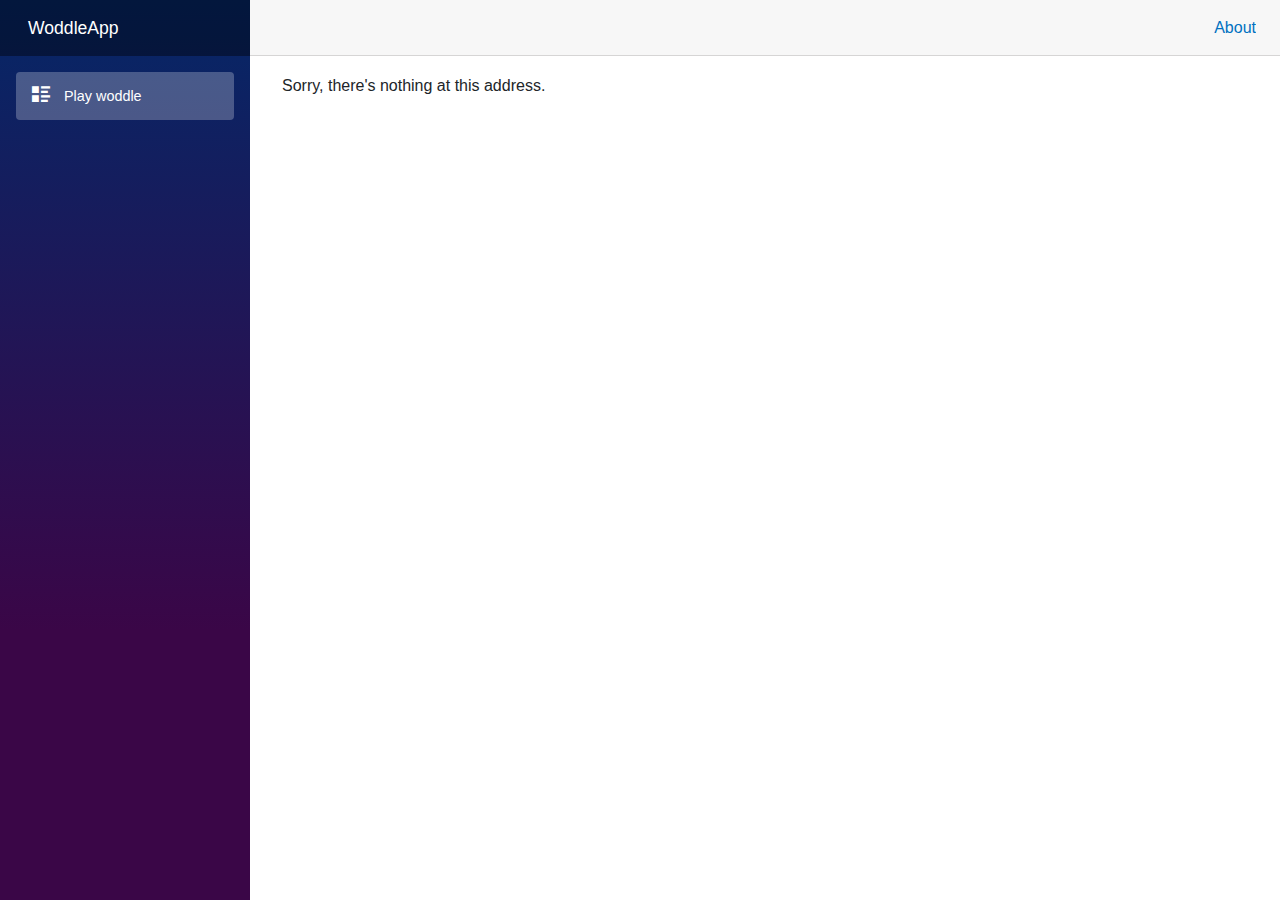
==== index.html @ 3770fe9b "Deploying to gh-pages from @ spacid/Woddle@7d922f98d923f4d7d41f047068eb66823886e777 🚀" ====
<!DOCTYPE html>
<html lang="en">

<head>
    <meta charset="utf-8" />
    <meta name="viewport" content="width=device-width, initial-scale=1.0, maximum-scale=1.0, user-scalable=no" />
    <title>WoddleApp</title>
    <base href="/" />
    <link href="css/bootstrap/bootstrap.min.css" rel="stylesheet" />
    <link href="css/app.css" rel="stylesheet" />
    <link href="WoddleApp.styles.css" rel="stylesheet" />
</head>

<body>
    <div id="app">Loading...</div>

    <div id="blazor-error-ui">
        An unhandled error has occurred.
        <a href="" class="reload">Reload</a>
        <a class="dismiss">🗙</a>
    </div>
    <script src="_framework/blazor.webassembly.js"></script>
</body>

</html>
---- css/app.css ----
﻿@import url('open-iconic/font/css/open-iconic-bootstrap.min.css');

html, body {
    font-family: 'Helvetica Neue', Helvetica, Arial, sans-serif;
}

h1:focus {
    outline: none;
}

a, .btn-link {
    color: #0071c1;
}

.btn-primary {
    color: #fff;
    background-color: #1b6ec2;
    border-color: #1861ac;
}

.content {
    padding-top: 1.1rem;
}

.valid.modified:not([type=checkbox]) {
    outline: 1px solid #26b050;
}

.invalid {
    outline: 1px solid red;
}

.validation-message {
    color: red;
}

#blazor-error-ui {
    background: lightyellow;
    bottom: 0;
    box-shadow: 0 -1px 2px rgba(0, 0, 0, 0.2);
    display: none;
    left: 0;
    padding: 0.6rem 1.25rem 0.7rem 1.25rem;
    position: fixed;
    width: 100%;
    z-index: 1000;
}

    #blazor-error-ui .dismiss {
        cursor: pointer;
        position: absolute;
        right: 0.75rem;
        top: 0.5rem;
    }

.blazor-error-boundary {
    background: url([data-uri]) no-repeat 1rem/1.8rem, #b32121;
    padding: 1rem 1rem 1rem 3.7rem;
    color: white;
}

    .blazor-error-boundary::after {
        content: "An error has occurred."
    }

#container {
    margin: auto;
    width: 23em;
}
.correctplace {
    background: #6aaa64;
}

.wrongplace {
    background: #c9b458;
}

.notused {
    background: grey;
}

.default {
    background: #ffff99;
}

.square {
    vertical-align: top;
    margin-top: 4px;
    border: 1px black solid;
    border-radius: 5px;
    display: inline-block;
    height: 1.25em;
    width: 1.25em;
    text-align: center;
    font-size: 3.5em;
    font-family: 'Lato', sans-serif;
    color: white;
}
---- WoddleApp.styles.css ----
/* /Shared/MainLayout.razor.rz.scp.css */
.page[b-hgvibbhe7h] {
    position: relative;
    display: flex;
    flex-direction: column;
}

main[b-hgvibbhe7h] {
    flex: 1;
}

.sidebar[b-hgvibbhe7h] {
    background-image: linear-gradient(180deg, rgb(5, 39, 103) 0%, #3a0647 70%);
}

.top-row[b-hgvibbhe7h] {
    background-color: #f7f7f7;
    border-bottom: 1px solid #d6d5d5;
    justify-content: flex-end;
    height: 3.5rem;
    display: flex;
    align-items: center;
}

    .top-row[b-hgvibbhe7h]  a, .top-row[b-hgvibbhe7h]  .btn-link {
        white-space: nowrap;
        margin-left: 1.5rem;
        text-decoration: none;
    }

    .top-row[b-hgvibbhe7h]  a:hover, .top-row[b-hgvibbhe7h]  .btn-link:hover {
        text-decoration: underline;
    }

    .top-row[b-hgvibbhe7h]  a:first-child {
        overflow: hidden;
        text-overflow: ellipsis;
    }

@media (max-width: 640.98px) {
    .top-row:not(.auth)[b-hgvibbhe7h] {
        display: none;
    }

    .top-row.auth[b-hgvibbhe7h] {
        justify-content: space-between;
    }

    .top-row[b-hgvibbhe7h]  a, .top-row[b-hgvibbhe7h]  .btn-link {
        margin-left: 0;
    }
}

@media (min-width: 641px) {
    .page[b-hgvibbhe7h] {
        flex-direction: row;
    }

    .sidebar[b-hgvibbhe7h] {
        width: 250px;
        height: 100vh;
        position: sticky;
        top: 0;
    }

    .top-row[b-hgvibbhe7h] {
        position: sticky;
        top: 0;
        z-index: 1;
    }

    .top-row.auth[b-hgvibbhe7h]  a:first-child {
        flex: 1;
        text-align: right;
        width: 0;
    }

    .top-row[b-hgvibbhe7h], article[b-hgvibbhe7h] {
        padding-left: 2rem !important;
        padding-right: 1.5rem !important;
    }
}
/* /Shared/NavMenu.razor.rz.scp.css */
.navbar-toggler[b-slu39ukwag] {
    background-color: rgba(255, 255, 255, 0.1);
}

.top-row[b-slu39ukwag] {
    height: 3.5rem;
    background-color: rgba(0,0,0,0.4);
}

.navbar-brand[b-slu39ukwag] {
    font-size: 1.1rem;
}

.oi[b-slu39ukwag] {
    width: 2rem;
    font-size: 1.1rem;
    vertical-align: text-top;
    top: -2px;
}

.nav-item[b-slu39ukwag] {
    font-size: 0.9rem;
    padding-bottom: 0.5rem;
}

    .nav-item:first-of-type[b-slu39ukwag] {
        padding-top: 1rem;
    }

    .nav-item:last-of-type[b-slu39ukwag] {
        padding-bottom: 1rem;
    }

    .nav-item[b-slu39ukwag]  a {
        color: #d7d7d7;
        border-radius: 4px;
        height: 3rem;
        display: flex;
        align-items: center;
        line-height: 3rem;
    }

.nav-item[b-slu39ukwag]  a.active {
    background-color: rgba(255,255,255,0.25);
    color: white;
}

.nav-item[b-slu39ukwag]  a:hover {
    background-color: rgba(255,255,255,0.1);
    color: white;
}

@media (min-width: 641px) {
    .navbar-toggler[b-slu39ukwag] {
        display: none;
    }

    .collapse[b-slu39ukwag] {
        /* Never collapse the sidebar for wide screens */
        display: block;
    }
}
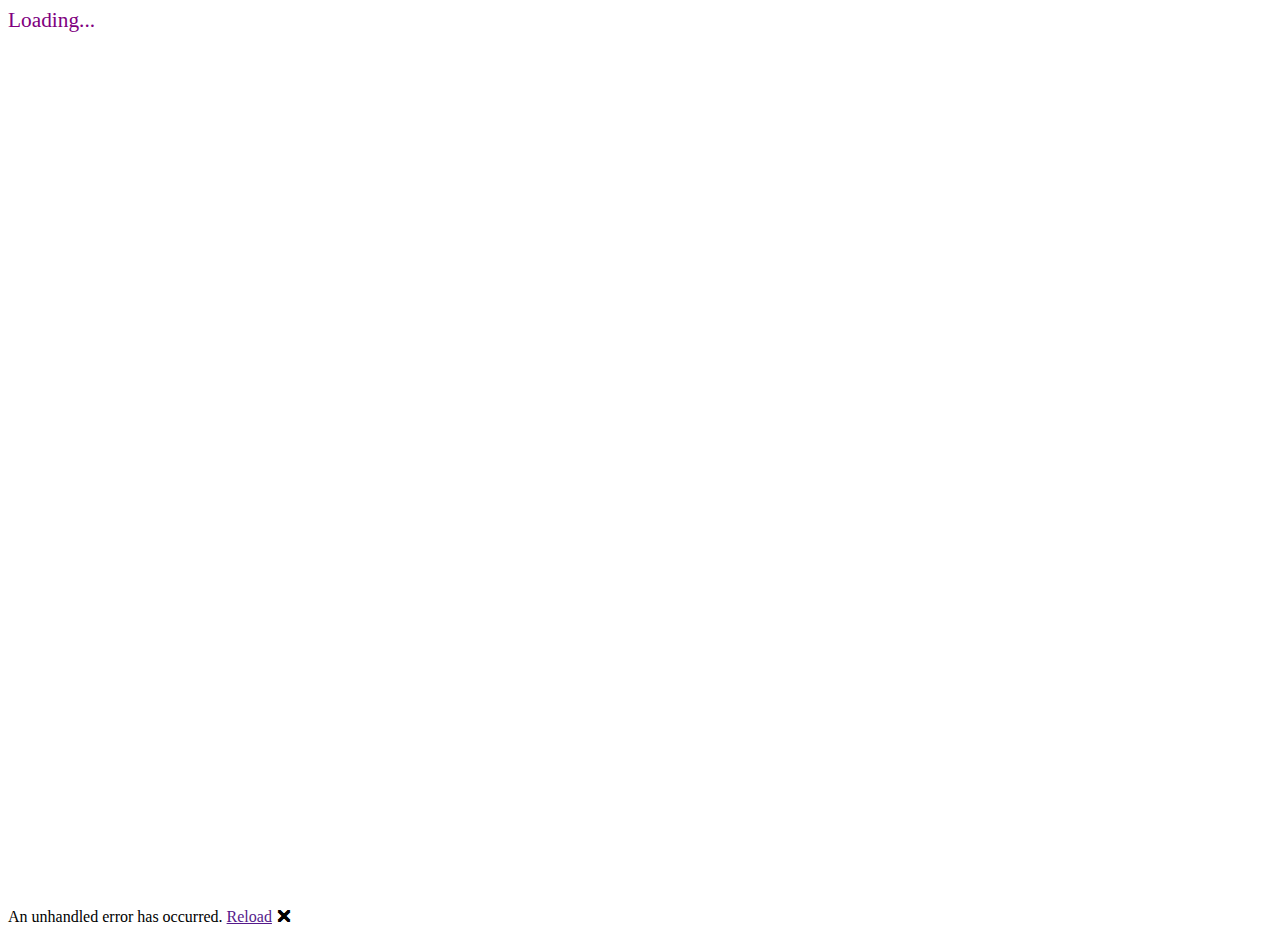
==== commit f84319e3: "Deploying to gh-pages from @ spacid/Woddle@9551c5e8038aacdb58ac7eb22cb21e75c87fc25b 🚀" ====
--- a/index.html
+++ b/index.html
@@ -5,14 +5,22 @@
     <meta charset="utf-8" />
     <meta name="viewport" content="width=device-width, initial-scale=1.0, maximum-scale=1.0, user-scalable=no" />
     <title>WoddleApp</title>
-    <base href="/" />
+    <base href="/Woddle/" />
     <link href="css/bootstrap/bootstrap.min.css" rel="stylesheet" />
     <link href="css/app.css" rel="stylesheet" />
     <link href="WoddleApp.styles.css" rel="stylesheet" />
 </head>
 
 <body>
-    <div id="app">Loading...</div>
+    <div id="app" style="margin: 0 auto; width: 100vw; height: 100vh">
+        <div class="text-center pt-3" style="color: purple; font-size: 16pt">
+            Loading...
+        </div>
+        <div class="text-center mt-3">
+            <span class="spinner-border spinner-border-sm" role="status" aria-hidden="true"
+                  style="font-size: 16pt; width: 36px; height: 36px; color: purple" />
+        </div>
+    </div>
 
     <div id="blazor-error-ui">
         An unhandled error has occurred.
--- a/css/app.css
+++ b/css/app.css
@@ -79,8 +79,15 @@
     background: grey;
 }
 
-.default {
-    background: #ffff99;
+.absent {
+    background: #b2beb5;
+}
+
+#container input {
+    display: block;
+    margin-top: 4px;
+    margin-right: auto;
+    margin-left: auto;
 }
 
 .square {
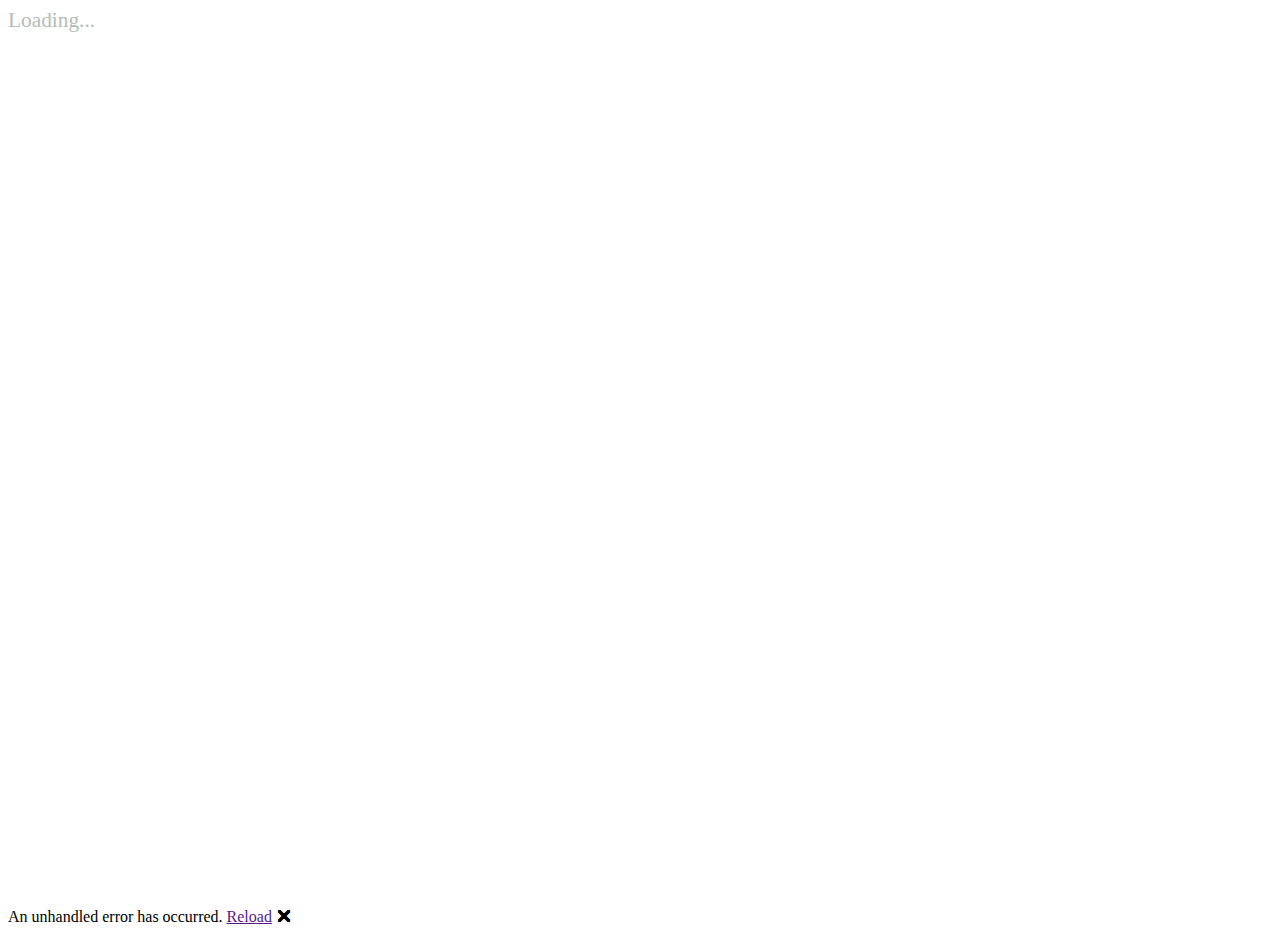
==== commit 501bf730: "Deploying to gh-pages from @ spacid/Woddle@4eaeb09b7ef160dbfe566cf7a943569e3cc5950b 🚀" ====
--- a/index.html
+++ b/index.html
@@ -13,12 +13,12 @@
 
 <body>
     <div id="app" style="margin: 0 auto; width: 100vw; height: 100vh">
-        <div class="text-center pt-3" style="color: purple; font-size: 16pt">
+        <div class="text-center pt-3" style="color: #b2beb5; font-size: 16pt">
             Loading...
         </div>
         <div class="text-center mt-3">
             <span class="spinner-border spinner-border-sm" role="status" aria-hidden="true"
-                  style="font-size: 16pt; width: 36px; height: 36px; color: purple" />
+                  style="font-size: 16pt; width: 36px; height: 36px; color: #b2beb5" />
         </div>
     </div>
 
--- a/css/app.css
+++ b/css/app.css
@@ -65,7 +65,7 @@
 
 #container {
     margin: auto;
-    width: 23em;
+    width: 21.9em;
 }
 .correctplace {
     background: #6aaa64;
@@ -102,4 +102,19 @@
     font-size: 3.5em;
     font-family: 'Lato', sans-serif;
     color: white;
-}+}
+.navbar-light .navbar-brand {
+    color: #b2beb5;
+}
+.button-icon-reload {
+    color: #b2beb5;
+    border-color: #b2beb5;
+}
+.button-icon-reload:hover {
+    color: #fff;
+    background-color: #b2beb5;
+    border-color: #b2beb5;
+}
+    .button-icon-reload:focus {
+        box-shadow: 0 0 0 .25rem rgba(178,190,181, 0.25);
+    }--- a/WoddleApp.styles.css
+++ b/WoddleApp.styles.css
@@ -80,66 +80,3 @@
         padding-right: 1.5rem !important;
     }
 }
-/* /Shared/NavMenu.razor.rz.scp.css */
-.navbar-toggler[b-slu39ukwag] {
-    background-color: rgba(255, 255, 255, 0.1);
-}
-
-.top-row[b-slu39ukwag] {
-    height: 3.5rem;
-    background-color: rgba(0,0,0,0.4);
-}
-
-.navbar-brand[b-slu39ukwag] {
-    font-size: 1.1rem;
-}
-
-.oi[b-slu39ukwag] {
-    width: 2rem;
-    font-size: 1.1rem;
-    vertical-align: text-top;
-    top: -2px;
-}
-
-.nav-item[b-slu39ukwag] {
-    font-size: 0.9rem;
-    padding-bottom: 0.5rem;
-}
-
-    .nav-item:first-of-type[b-slu39ukwag] {
-        padding-top: 1rem;
-    }
-
-    .nav-item:last-of-type[b-slu39ukwag] {
-        padding-bottom: 1rem;
-    }
-
-    .nav-item[b-slu39ukwag]  a {
-        color: #d7d7d7;
-        border-radius: 4px;
-        height: 3rem;
-        display: flex;
-        align-items: center;
-        line-height: 3rem;
-    }
-
-.nav-item[b-slu39ukwag]  a.active {
-    background-color: rgba(255,255,255,0.25);
-    color: white;
-}
-
-.nav-item[b-slu39ukwag]  a:hover {
-    background-color: rgba(255,255,255,0.1);
-    color: white;
-}
-
-@media (min-width: 641px) {
-    .navbar-toggler[b-slu39ukwag] {
-        display: none;
-    }
-
-    .collapse[b-slu39ukwag] {
-        /* Never collapse the sidebar for wide screens */
-        display: block;
-    }
-}
